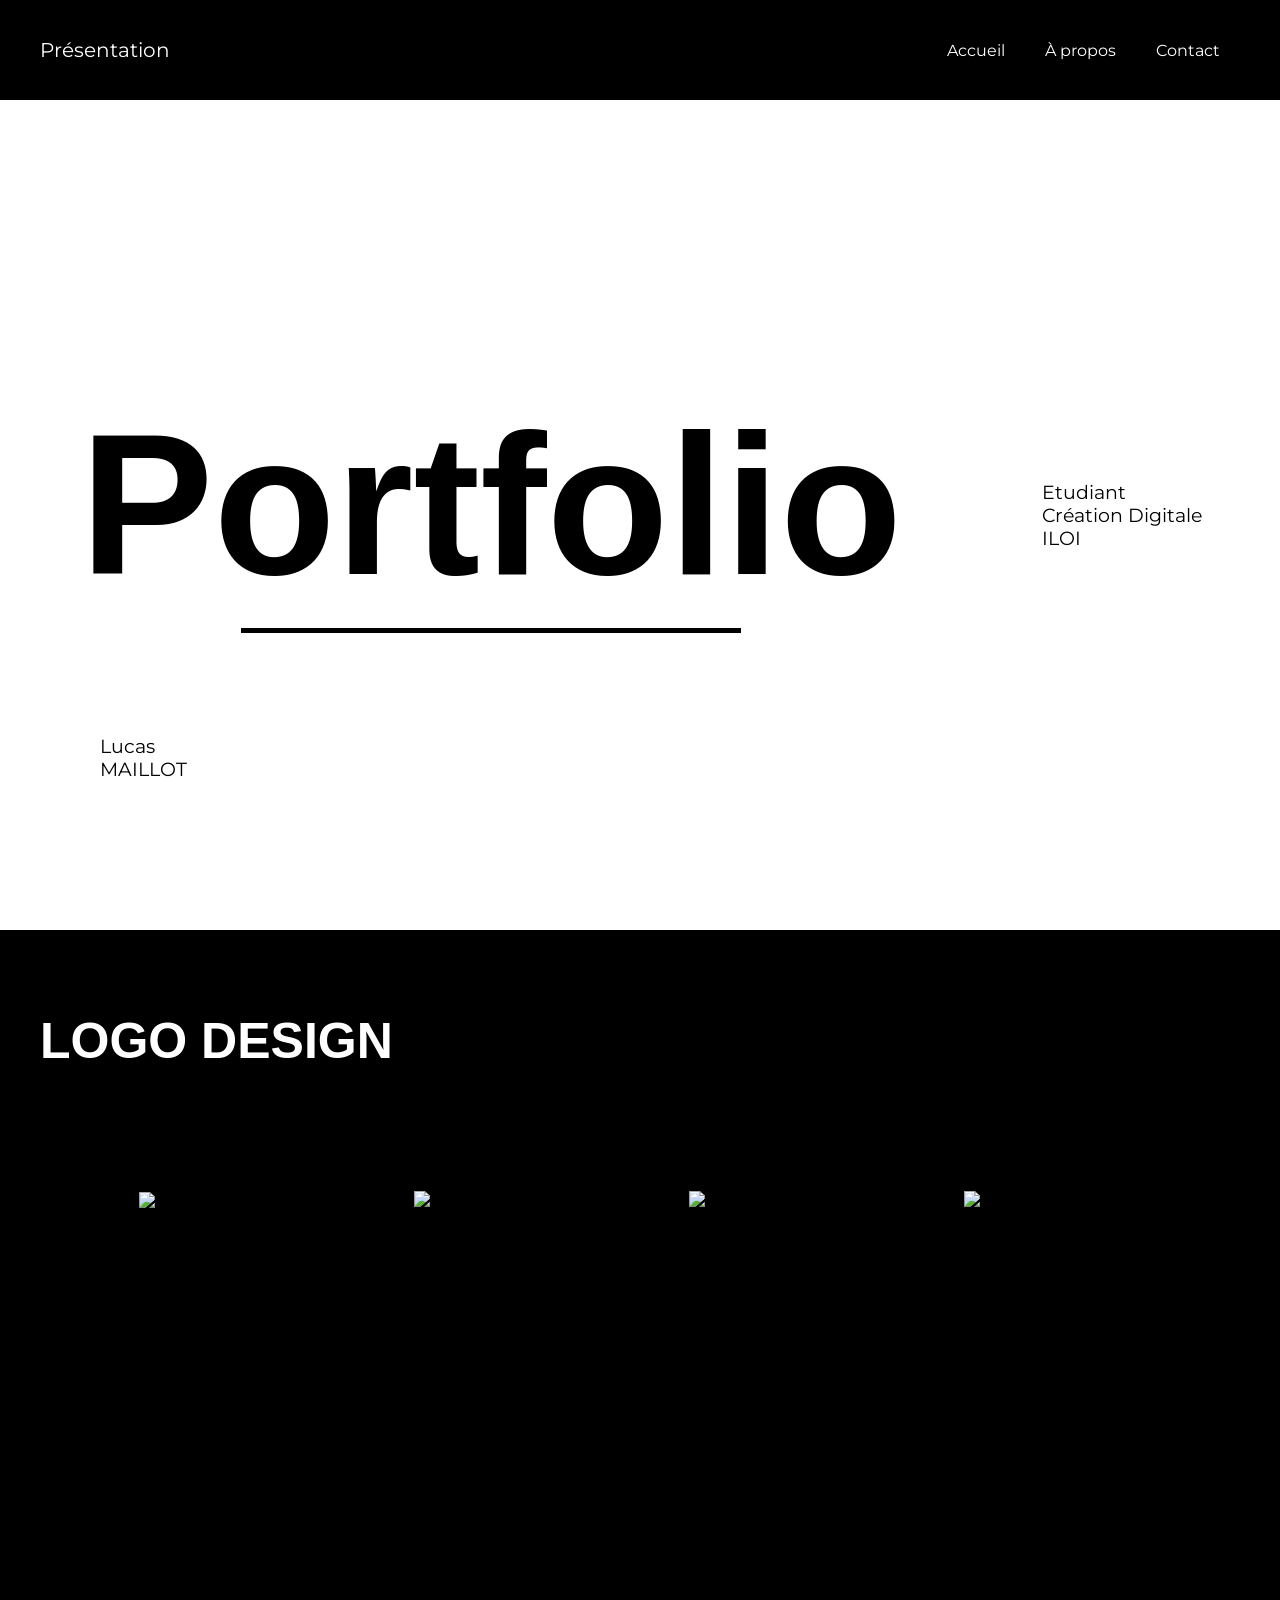
==== index.html @ cda81c39 "Add files via upload" ====
<!DOCTYPE html>
<html lang="fr">
<head>
    <meta charset="UTF-8">
    <meta name="viewport" content="width=device-width, initial-scale=1.0">
    <title>Portfolio HTML</title>
    <link rel="stylesheet" href="style.css">

    <link rel="preconnect" href="https://fonts.googleapis.com">
    <link rel="preconnect" href="https://fonts.gstatic.com" crossorigin>
    <link href="https://fonts.googleapis.com/css2?family=Montserrat:ital,wght@0,100..900;1,100..900&display=swap" rel="stylesheet">

</head>
<body id="body">
    <header id="header">
        <p class="montserrat">Présentation</p>
         <nav id="nav">
        <a class="nav-link montserrat" href="index.html">Accueil </a>
        <a  class="nav-link montserrat" href="about.html">À propos</a>
        <a  class="nav-link montserrat" href="Contact.html">Contact</a>
         </nav>
    </header>

    <main id="main">
        <div id="bannière">
            <div id="banniere-content">
                    <h1 class="archivo-black-regular" id="maintitre">Portfolio</h1>
                    <span ><hr id="barreseparation"></span>
            </div>
             <h3 class="montserrat" id="informations-name">Lucas<br>MAILLOT</h3>
             <h3 class="montserrat" id="informations-status">Etudiant<br>Création Digitale ILOI</h3>
        </div>



        <div id="logo-section">
            <h2 class="archivo-black-regular" id="sous-titre">LOGO DESIGN</h2>
            <div id="logos">
                <img id="banniere-heritage" src="/images/imagesS/banniere-heritage.png" alt="Logo 1" >
                <img id="logo-heritage" src="/images/imagesS/logo-heritage.png" alt="Logo 2" >

                <div id="logo-section2">
                    <img id="flologo2" src="/portfoliohtlm/images/flologo2.png" >
                    <img id="logo-lgm" src="/portfoliohtlm/images/logolgm.png" alt="Logo 6" >
                    <img id="flologo1" src="/portfoliohtlm/images/flologo1.png" alt="Logo 3" >
                    <img id="logohealtheat" src="/portfoliohtlm/images/logohealtheat.png" alt="Logo 5" >
                    
                </div>
                
            </div>   
        </div>
    </main>
</body>
</html>
---- style.css ----
/* Typographie*/
.montserrat {
  font-family: "Montserrat", sans-serif;
  font-optical-sizing: auto;
  font-weight: 400;
  font-style: normal;
}
.archivo-black-regular {
  font-family: "Archivo Black", sans-serif;
  font-weight: 800;
  font-style: normal;
}
/* Typographie*/


#body{
    margin : 0;
    padding : 0;
}
#header{
    background-color : black;
    color : white;
    font-size : 20px;
    padding : 5px 40px;
    align-items : center;
    display : flex;
    justify-content : space-between;
}
#nav {
    padding: 20px;
    height : 50px;
    display : flex;
    gap : 40px;
    align-items : center;

    

}

.nav-link {
    color : white;
    font-size : 16px;
    text-decoration : none;
}

#titre {
    font-size : 20px;
    font-family : 'Courier New', Courier, monospace;
}

#maintitre{
    font-size : 200px;
    text-align : center;
    margin : 0;
    position : relative;
    top : 30%;
}
#bannière{
    background-color : rgb(255, 255, 255);
    display: flex;
    justify-content: center;
    margin : 0;
    height : 750px;
    align-items: center;
    gap : 100px;
}
#banniere-content {
    position : relative;
    gap : 10px;
}
#barreseparation{
    width: 500px; 
    height: 5px; background-color: rgb(0, 0, 0); 
    border: none;

}
#informations-name {
    position : absolute;
    bottom : 100px;
    left : 100px;

}
#logo-section{
    background-color : rgb(0, 0, 0);
    height : 600px
}
#sous-titre{
    color: white;
    font-size : 50px;
    text-align : left;
}
#logos{
    display : flex;
    flex-direction : column;
    gap : 15px;
}
#banniere-heritage{
    display : none;
    width : 20%;
}
#logo-heritage{
    display : none;
    width : 20%;
}
#logo-section2{
    display : flex;
    justify-content : center;
    align-items : center;
    flex-direction : row;
    gap : 150px;
}
#flologo1{
    width : 12%;
}
#flologo2{
    width : 12%;
}
#logohealtheat{
    height : 17%;
    width : 17%;
}
#logo-lgm{
    height : 12%;
    width : 12%;
}

div{
    padding: 40px;
    margin: 0;
}
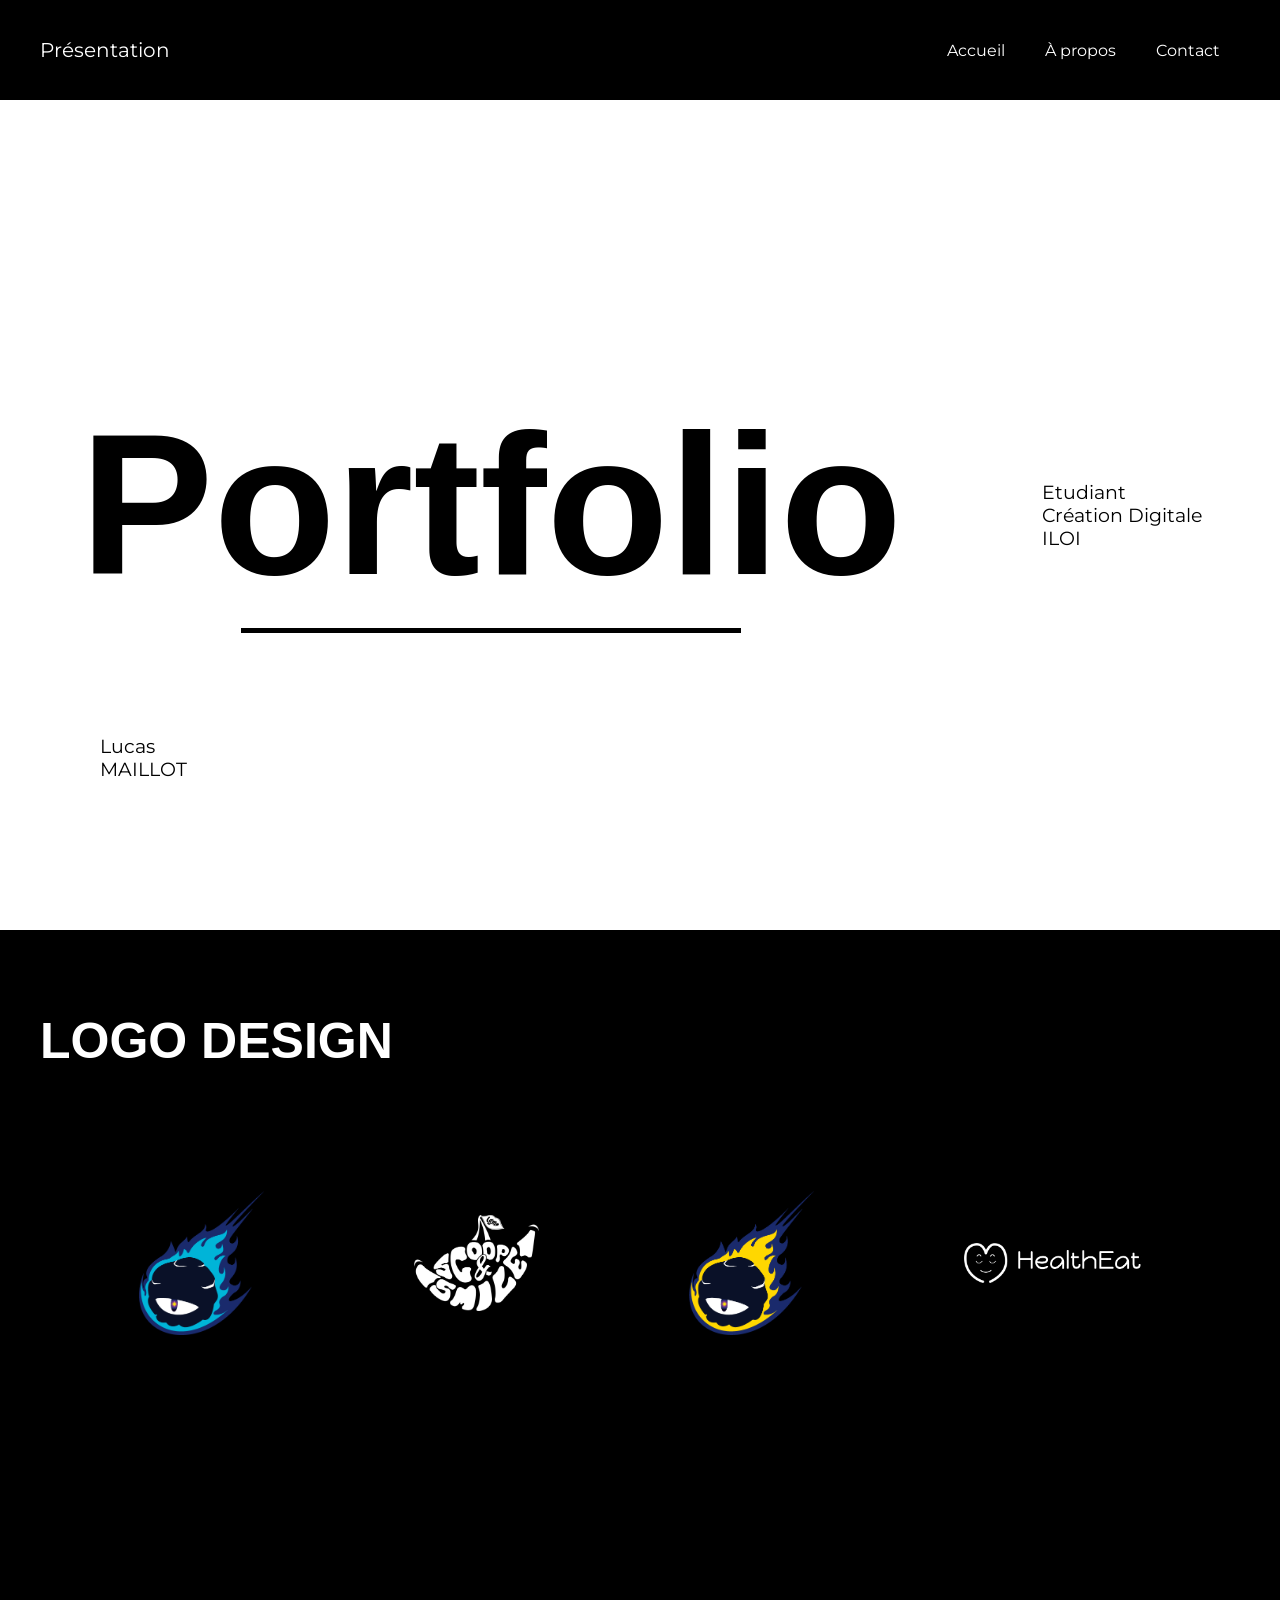
==== commit 64e94650: "Add files via upload" ====
--- a/index.html
+++ b/index.html
@@ -40,10 +40,10 @@
                 <img id="logo-heritage" src="/images/imagesS/logo-heritage.png" alt="Logo 2" >
 
                 <div id="logo-section2">
-                    <img id="flologo2" src="/portfoliohtlm/images/flologo2.png" >
-                    <img id="logo-lgm" src="/portfoliohtlm/images/logolgm.png" alt="Logo 6" >
-                    <img id="flologo1" src="/portfoliohtlm/images/flologo1.png" alt="Logo 3" >
-                    <img id="logohealtheat" src="/portfoliohtlm/images/logohealtheat.png" alt="Logo 5" >
+                    <img id="flologo2" src="images/flologo2.png" >
+                    <img id="logo-lgm" src="images/logolgm.png" alt="Logo 6" >
+                    <img id="flologo1" src="images/flologo1.png" alt="Logo 3" >
+                    <img id="logohealtheat" src="images/logohealtheat.png" alt="Logo 5" >
                     
                 </div>
                 
